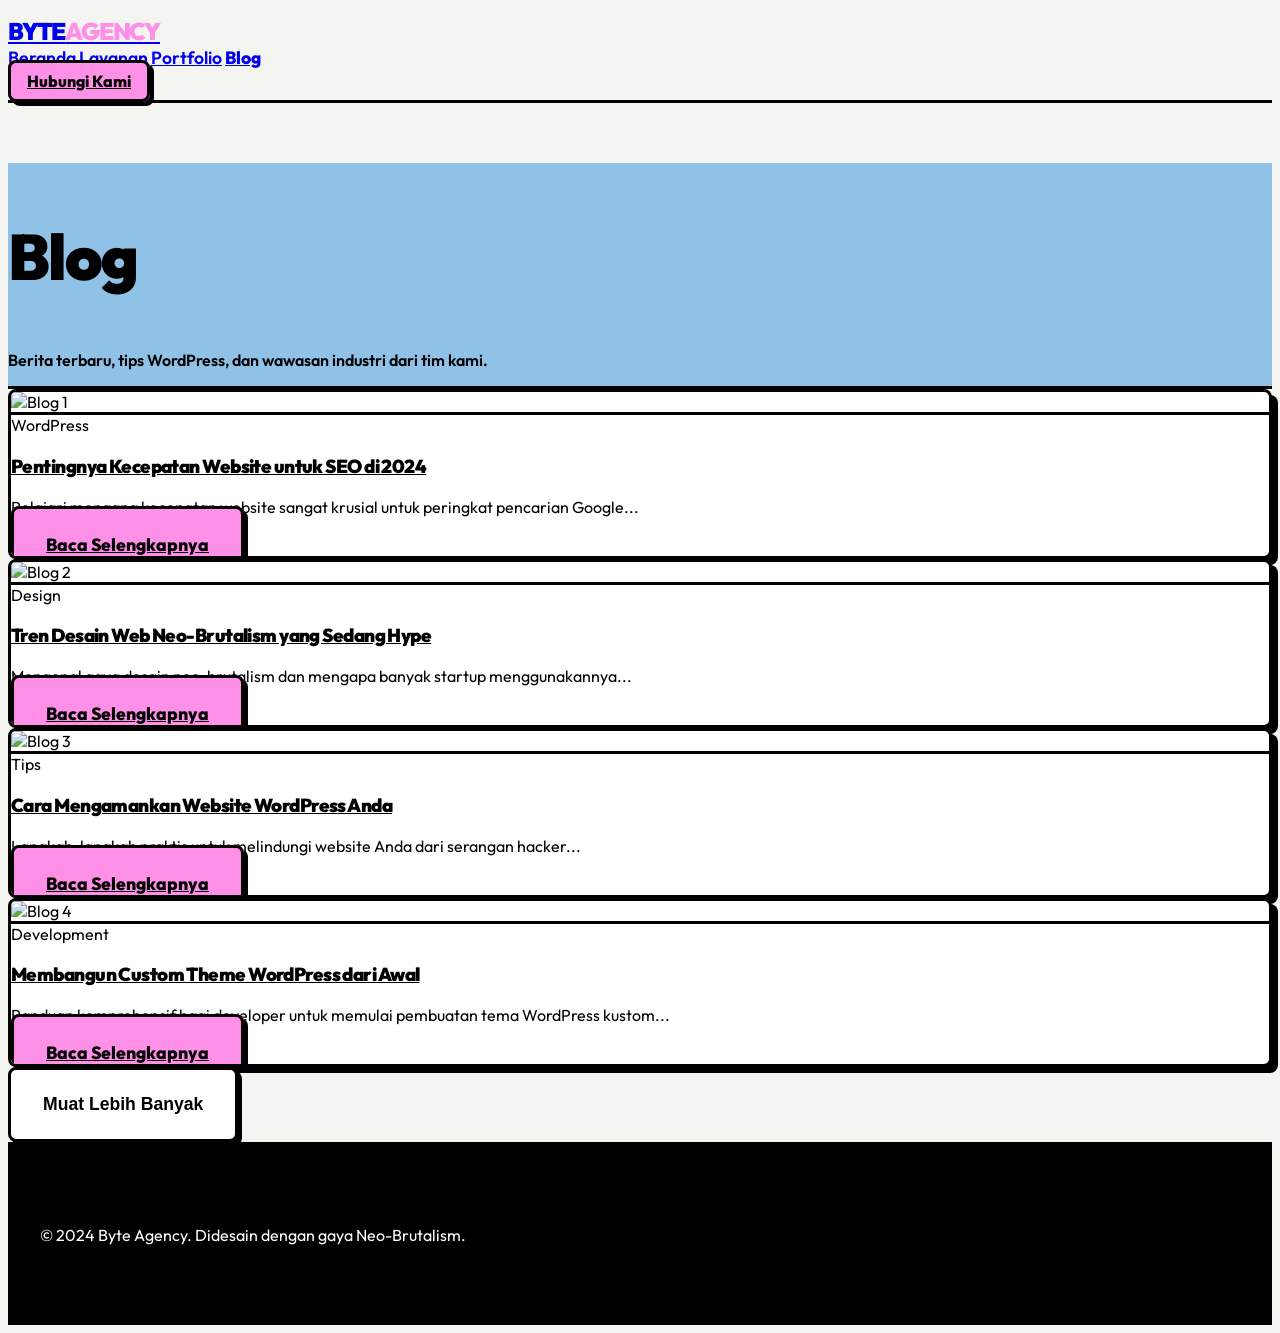
==== blog.html @ c3df5d63 "design 1" ====
<!DOCTYPE html>
<html lang="id">
<head>
    <meta charset="UTF-8">
    <meta name="viewport" content="width=device-width, initial-scale=1.0">
    <title>Blog - Byte Agency</title>
    <!-- Bulma CSS -->
    <link rel="stylesheet" href="https://cdn.jsdelivr.net/npm/bulma@0.9.4/css/bulma.min.css">
    <!-- FontAwesome -->
    <link rel="stylesheet" href="https://cdnjs.cloudflare.com/ajax/libs/font-awesome/6.4.0/css/all.min.css">
    <!-- Custom CSS -->
    <link rel="stylesheet" href="assets/css/style.css">
</head>
<body>

    <!-- Navbar -->
    <nav class="navbar is-neo is-fixed-top" role="navigation" aria-label="main navigation">
        <div class="container">
            <div class="navbar-brand">
                <a class="navbar-item" href="index.html">
                    BYTE<span style="color: var(--primary);">AGENCY</span>
                </a>
                <a role="button" class="navbar-burger" aria-label="menu" aria-expanded="false" data-target="navbarBasicExample">
                    <span aria-hidden="true"></span>
                    <span aria-hidden="true"></span>
                    <span aria-hidden="true"></span>
                </a>
            </div>

            <div id="navbarBasicExample" class="navbar-menu">
                <div class="navbar-end">
                    <a href="index.html" class="navbar-item">Beranda</a>
                    <a href="layanan.html" class="navbar-item">Layanan</a>
                    <a href="portfolio.html" class="navbar-item">Portfolio</a>
                    <a href="blog.html" class="navbar-item is-active" style="font-weight: 800;">Blog</a>
                    <div class="navbar-item">
                        <a href="kontak.html" class="button is-neo is-primary is-small" style="padding: 0.5rem 1rem; font-size: 1rem;">
                            Hubungi Kami
                        </a>
                    </div>
                </div>
            </div>
        </div>
    </nav>

    <!-- Page Header -->
    <section class="hero is-neo-hero is-medium" style="margin-top: 60px; background-color: var(--light-blue);">
        <div class="hero-body">
            <div class="container has-text-centered">
                <h1 class="title" style="font-size: 4rem; font-weight: 900;">Blog</h1>
                <p class="subtitle is-4 mt-4" style="font-weight: 600;">Berita terbaru, tips WordPress, dan wawasan industri dari tim kami.</p>
            </div>
        </div>
    </section>

    <!-- Blog Posts -->
    <section class="section">
        <div class="container">
            <div class="columns is-multiline">
                <div class="column is-4">
                    <div class="neo-box neo-box-hover p-0" style="overflow: hidden; height: 100%;">
                        <img src="https://images.unsplash.com/photo-1555066931-4365d14bab8c?ixlib=rb-4.0.3&auto=format&fit=crop&w=600&q=80" alt="Blog 1" style="width: 100%; border-bottom: 3px solid #000; display: block;">
                        <div class="p-5">
                            <span class="tag is-black is-rounded mb-3">WordPress</span>
                            <h3 class="title is-4"><a href="#" style="color: inherit;">Pentingnya Kecepatan Website untuk SEO di 2024</a></h3>
                            <p class="mb-4">Pelajari mengapa kecepatan website sangat krusial untuk peringkat pencarian Google...</p>
                            <a href="#" class="button is-neo is-small is-primary">Baca Selengkapnya</a>
                        </div>
                    </div>
                </div>
                <div class="column is-4">
                    <div class="neo-box neo-box-hover p-0" style="overflow: hidden; height: 100%;">
                        <img src="https://images.unsplash.com/photo-1507238691740-187a5b1d37b8?ixlib=rb-4.0.3&auto=format&fit=crop&w=600&q=80" alt="Blog 2" style="width: 100%; border-bottom: 3px solid #000; display: block;">
                        <div class="p-5">
                            <span class="tag is-black is-rounded mb-3">Design</span>
                            <h3 class="title is-4"><a href="#" style="color: inherit;">Tren Desain Web Neo-Brutalism yang Sedang Hype</a></h3>
                            <p class="mb-4">Mengenal gaya desain neo-brutalism dan mengapa banyak startup menggunakannya...</p>
                            <a href="#" class="button is-neo is-small is-primary">Baca Selengkapnya</a>
                        </div>
                    </div>
                </div>
                <div class="column is-4">
                    <div class="neo-box neo-box-hover p-0" style="overflow: hidden; height: 100%;">
                        <img src="https://images.unsplash.com/photo-1551288049-bebda4e38f71?ixlib=rb-4.0.3&auto=format&fit=crop&w=600&q=80" alt="Blog 3" style="width: 100%; border-bottom: 3px solid #000; display: block;">
                        <div class="p-5">
                            <span class="tag is-black is-rounded mb-3">Tips</span>
                            <h3 class="title is-4"><a href="#" style="color: inherit;">Cara Mengamankan Website WordPress Anda</a></h3>
                            <p class="mb-4">Langkah-langkah praktis untuk melindungi website Anda dari serangan hacker...</p>
                            <a href="#" class="button is-neo is-small is-primary">Baca Selengkapnya</a>
                        </div>
                    </div>
                </div>
                <div class="column is-4">
                    <div class="neo-box neo-box-hover p-0" style="overflow: hidden; height: 100%;">
                        <img src="https://images.unsplash.com/photo-1517694712202-14dd9538aa97?ixlib=rb-4.0.3&auto=format&fit=crop&w=600&q=80" alt="Blog 4" style="width: 100%; border-bottom: 3px solid #000; display: block;">
                        <div class="p-5">
                            <span class="tag is-black is-rounded mb-3">Development</span>
                            <h3 class="title is-4"><a href="#" style="color: inherit;">Membangun Custom Theme WordPress dari Awal</a></h3>
                            <p class="mb-4">Panduan komprehensif bagi developer untuk memulai pembuatan tema WordPress kustom...</p>
                            <a href="#" class="button is-neo is-small is-primary">Baca Selengkapnya</a>
                        </div>
                    </div>
                </div>
            </div>
            
            <div class="mt-6 has-text-centered">
                <button class="button is-neo is-medium">Muat Lebih Banyak</button>
            </div>
        </div>
    </section>

    <!-- Footer -->
    <footer class="footer is-neo mt-6">
        <div class="container">
            <div class="content has-text-centered">
                <p>
                    &copy; 2024 Byte Agency. Didesain dengan gaya Neo-Brutalism.
                </p>
            </div>
        </div>
    </footer>

    <script src="assets/js/main.js"></script>
</body>
</html>
---- assets/css/style.css ----
/* Gumroad-style Neo-Brutalism Theme */
@import url('https://fonts.googleapis.com/css2?family=Outfit:wght@400;600;800;900&display=swap');

:root {
  --primary: #ff90e8; /* Pink */
  --secondary: #ffc900; /* Yellow */
  --accent: #23a094; /* Teal */
  --light-blue: #90c2e8;
  --black: #000000;
  --white: #ffffff;
  --bg-color: #f4f4f0;
  --border-width: 3px;
  --shadow-offset: 6px;
  --border-radius: 8px;
}

body {
  font-family: 'Outfit', sans-serif;
  background-color: var(--bg-color);
  color: var(--black);
  overflow-x: hidden;
}

h1, h2, h3, h4, h5, h6 {
  font-weight: 900 !important;
  letter-spacing: -0.03em;
}

/* Base Neo-Brutalism Classes */
.neo-box {
  background-color: var(--white);
  border: var(--border-width) solid var(--black);
  border-radius: var(--border-radius);
  box-shadow: var(--shadow-offset) var(--shadow-offset) 0px 0px var(--black);
  transition: all 0.2s ease-in-out;
}

.neo-box-hover:hover {
  transform: translate(calc(var(--shadow-offset) * -0.5), calc(var(--shadow-offset) * -0.5));
  box-shadow: calc(var(--shadow-offset) * 1.5) calc(var(--shadow-offset) * 1.5) 0px 0px var(--black);
}

/* Buttons */
.button.is-neo {
  background-color: var(--white);
  border: var(--border-width) solid var(--black);
  border-radius: var(--border-radius);
  box-shadow: 4px 4px 0px 0px var(--black);
  color: var(--black);
  font-weight: 800;
  font-size: 1.1rem;
  padding: 1.5rem 2rem;
  transition: all 0.2s ease;
}

.button.is-neo:hover {
  transform: translate(-2px, -2px);
  box-shadow: 6px 6px 0px 0px var(--black);
  color: var(--black);
}

.button.is-neo:active {
  transform: translate(4px, 4px);
  box-shadow: 0px 0px 0px 0px var(--black) !important;
}

.button.is-neo.is-primary {
  background-color: var(--primary);
}
.button.is-neo.is-secondary {
  background-color: var(--secondary);
}
.button.is-neo.is-accent {
  background-color: var(--accent);
  color: var(--white);
}

/* Navbar */
.navbar.is-neo {
  background-color: var(--bg-color);
  border-bottom: var(--border-width) solid var(--black);
  padding: 0.5rem 0;
}
.navbar-brand .navbar-item {
  font-weight: 900;
  font-size: 1.5rem;
  letter-spacing: -0.05em;
}
.navbar-menu .navbar-item {
  font-weight: 600;
  font-size: 1.1rem;
}
.navbar-item:hover, .navbar-link:hover {
  background-color: transparent !important;
  text-decoration: underline;
  text-decoration-thickness: 3px;
  text-underline-offset: 4px;
}

/* Hero Section */
.hero.is-neo-hero {
  background-color: var(--secondary);
  border-bottom: var(--border-width) solid var(--black);
  position: relative;
  overflow: hidden;
}
.hero-title {
  font-size: 4rem;
  line-height: 1.1;
  margin-bottom: 1.5rem;
}

/* Services Section */
.service-card {
  height: 100%;
  padding: 2rem;
  background-color: var(--white);
  display: flex;
  flex-direction: column;
}
.service-card .icon-box {
  width: 60px;
  height: 60px;
  border: var(--border-width) solid var(--black);
  border-radius: var(--border-radius);
  display: flex;
  align-items: center;
  justify-content: center;
  font-size: 1.5rem;
  margin-bottom: 1.5rem;
  background-color: var(--primary);
}
.service-card:nth-child(2n) .icon-box { background-color: var(--light-blue); }
.service-card:nth-child(3n) .icon-box { background-color: var(--secondary); }

/* How We Work Section */
.step-card {
  padding: 2rem;
  background-color: var(--light-blue);
  position: relative;
}
.step-number {
  position: absolute;
  top: -20px;
  left: -20px;
  width: 50px;
  height: 50px;
  background-color: var(--black);
  color: var(--white);
  border-radius: 50%;
  display: flex;
  align-items: center;
  justify-content: center;
  font-size: 1.5rem;
  font-weight: 900;
}

/* Clients */
.client-logo {
  border: var(--border-width) solid var(--black);
  border-radius: var(--border-radius);
  padding: 1rem;
  background-color: var(--white);
  text-align: center;
  font-weight: 800;
  font-size: 1.2rem;
  text-transform: uppercase;
}

/* Footer */
.footer.is-neo {
  background-color: var(--black);
  color: var(--white);
  border-top: var(--border-width) solid var(--black);
  padding: 4rem 2rem;
}
.footer.is-neo a {
  color: var(--primary);
  font-weight: 600;
}
.footer.is-neo a:hover {
  color: var(--secondary);
}

/* Utilities */
.section-title {
  font-size: 3rem;
  margin-bottom: 3rem;
  text-align: center;
}
.bg-pink { background-color: var(--primary); }
.bg-yellow { background-color: var(--secondary); }
.bg-teal { background-color: var(--accent); color: var(--white); }
.bg-blue { background-color: var(--light-blue); }

@media (max-width: 768px) {
  .hero-title {
    font-size: 2.5rem;
  }
  .section-title {
    font-size: 2rem;
  }
}
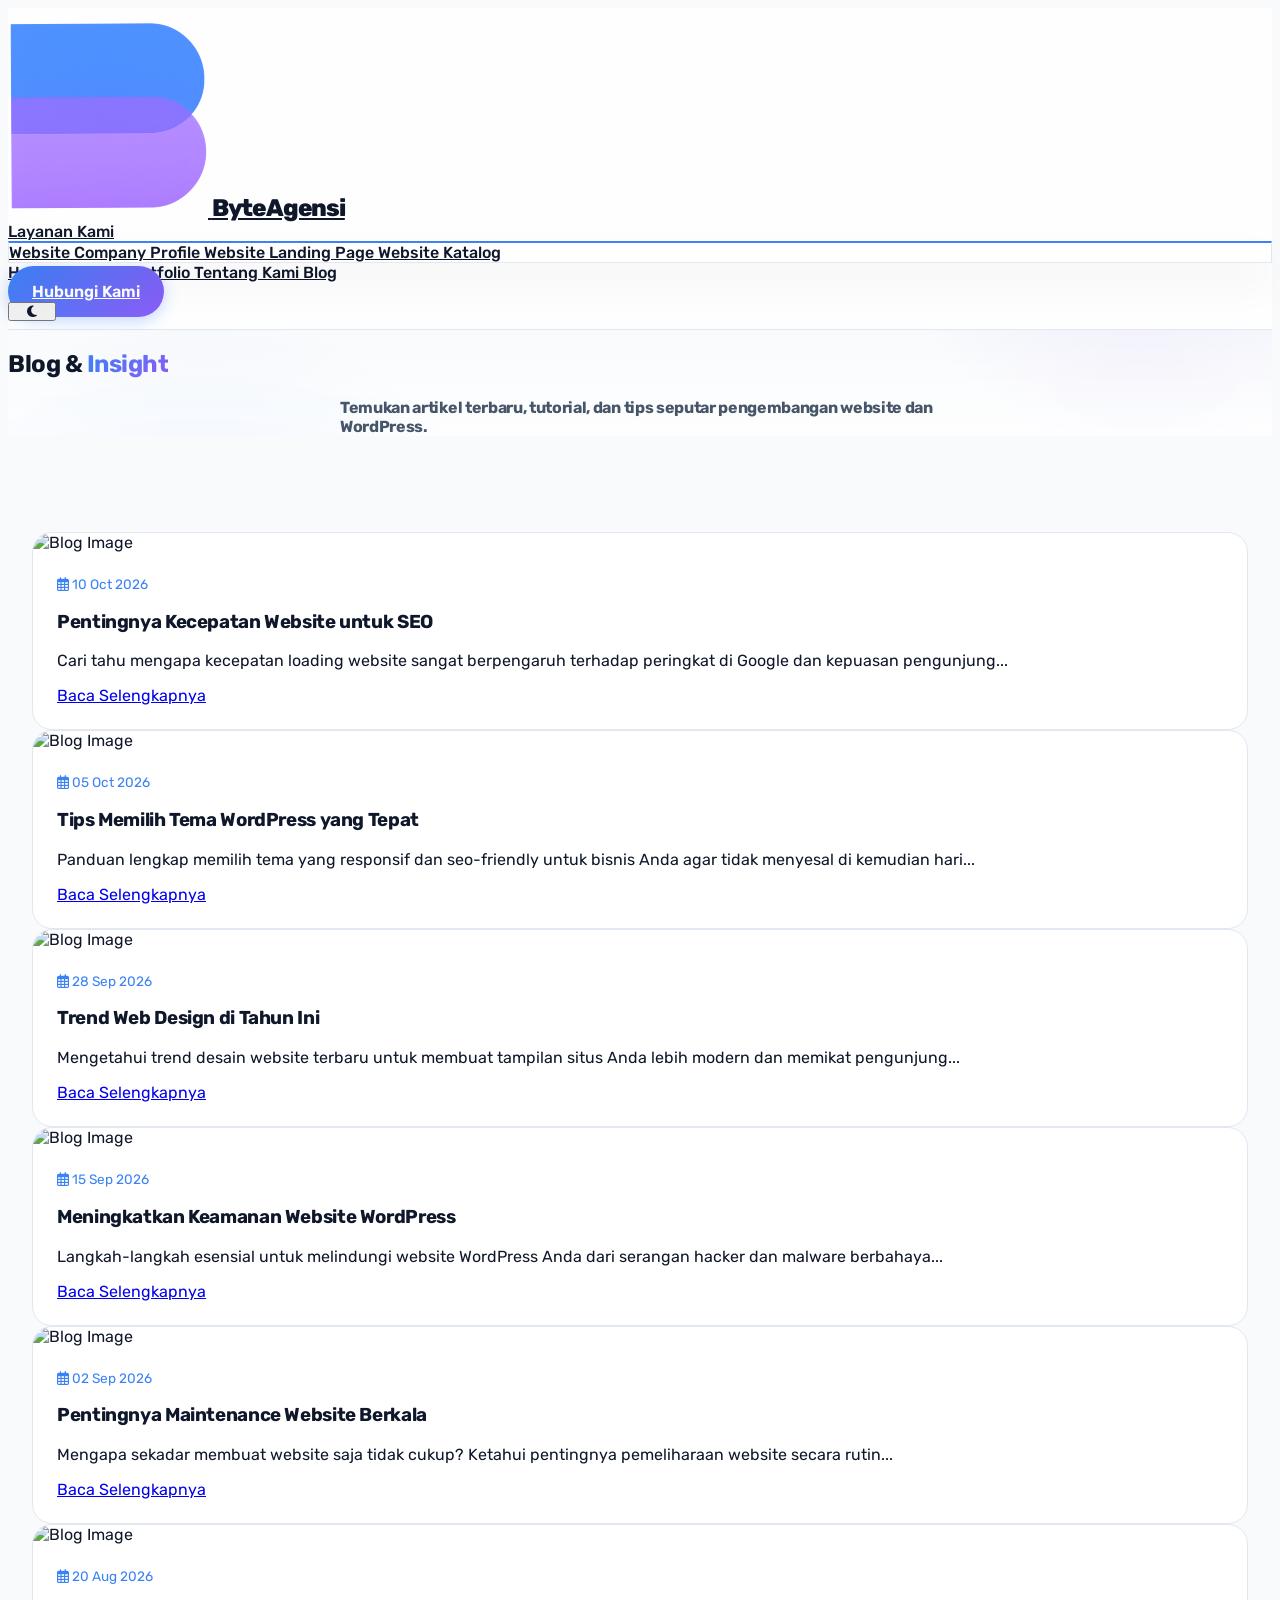
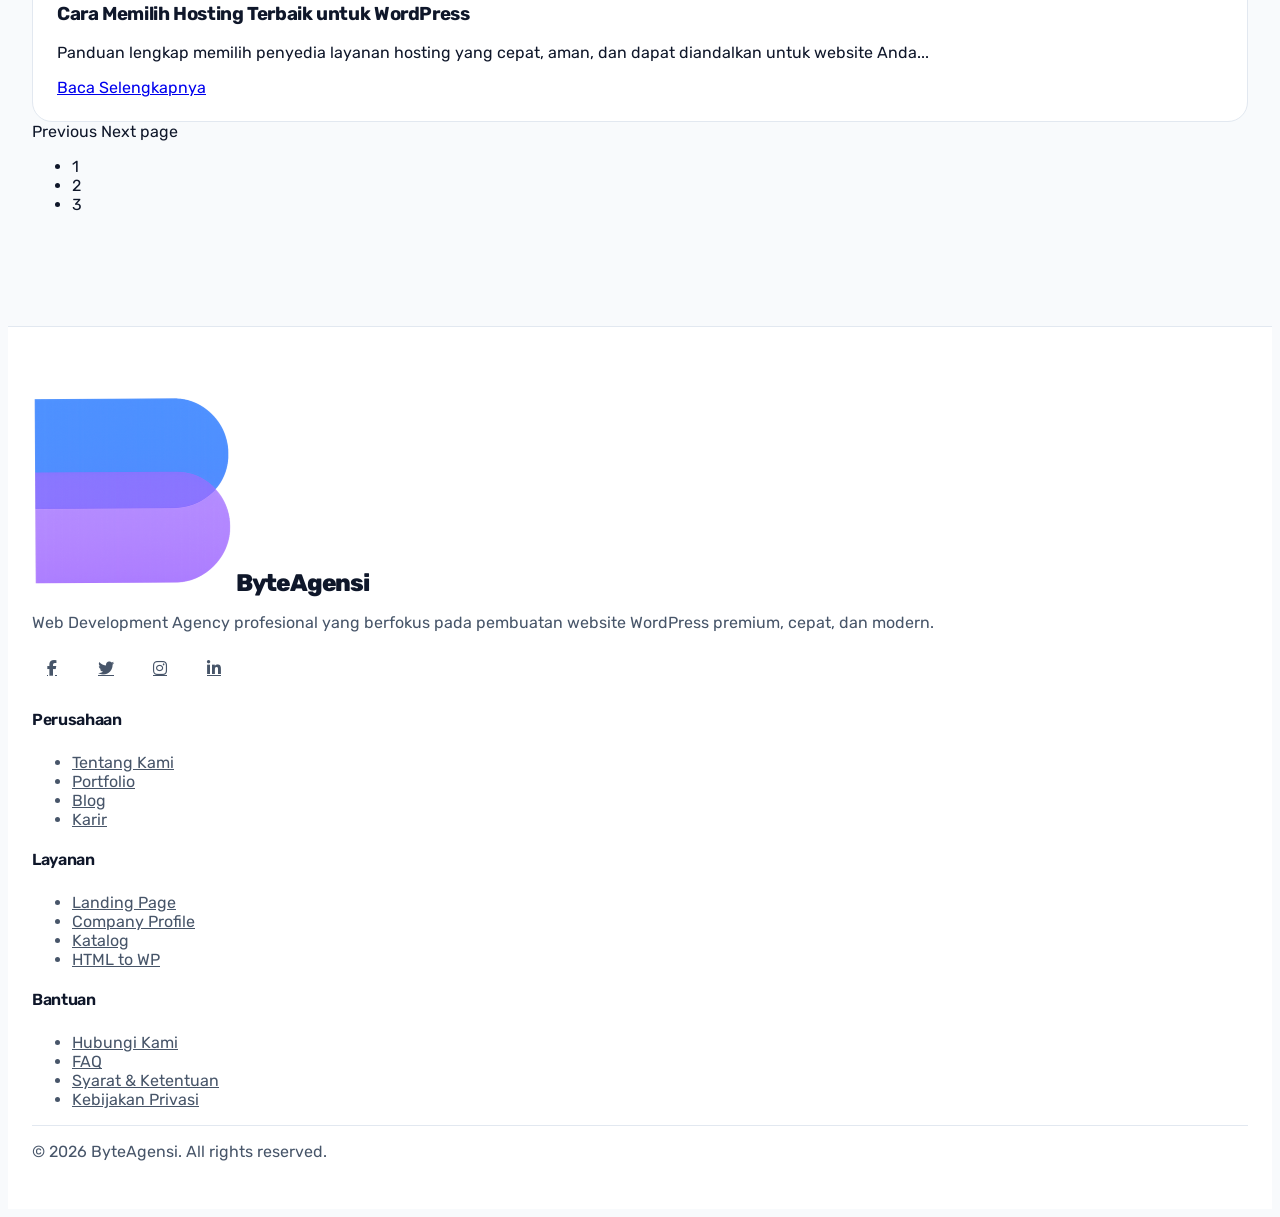
==== commit 0b1dc28b: "init web design" ====
--- a/blog.html
+++ b/blog.html
@@ -1,125 +1,275 @@
 <!DOCTYPE html>
 <html lang="id">
+
 <head>
     <meta charset="UTF-8">
     <meta name="viewport" content="width=device-width, initial-scale=1.0">
-    <title>Blog - Byte Agency</title>
+    <title>Blog & Insight - ByteAgensi</title>
+    <meta name="description"
+        content="Kumpulan artikel dan insight terbaru seputar web development, desain, dan WordPress.">
     <!-- Bulma CSS -->
     <link rel="stylesheet" href="https://cdn.jsdelivr.net/npm/bulma@0.9.4/css/bulma.min.css">
     <!-- FontAwesome -->
     <link rel="stylesheet" href="https://cdnjs.cloudflare.com/ajax/libs/font-awesome/6.4.0/css/all.min.css">
     <!-- Custom CSS -->
     <link rel="stylesheet" href="assets/css/style.css">
+    <!-- Favicon -->
+    <link rel="icon" type="image/x-icon" href="/assets//images//ByteAgensi-facicon.ico">
 </head>
+
 <body>
 
     <!-- Navbar -->
-    <nav class="navbar is-neo is-fixed-top" role="navigation" aria-label="main navigation">
+    <nav class="navbar is-fixed-top" role="navigation" aria-label="main navigation">
         <div class="container">
             <div class="navbar-brand">
                 <a class="navbar-item" href="index.html">
-                    BYTE<span style="color: var(--primary);">AGENCY</span>
+                    <img src="/assets/images/ByteAgensi-logo.png" class="mr-2" />
+                    <span>ByteAgensi</span>
                 </a>
-                <a role="button" class="navbar-burger" aria-label="menu" aria-expanded="false" data-target="navbarBasicExample">
+
+                <a role="button" class="navbar-burger" aria-label="menu" aria-expanded="false"
+                    data-target="navbarBasicExample">
                     <span aria-hidden="true"></span>
                     <span aria-hidden="true"></span>
                     <span aria-hidden="true"></span>
                 </a>
             </div>
-
             <div id="navbarBasicExample" class="navbar-menu">
                 <div class="navbar-end">
-                    <a href="index.html" class="navbar-item">Beranda</a>
-                    <a href="layanan.html" class="navbar-item">Layanan</a>
-                    <a href="portfolio.html" class="navbar-item">Portfolio</a>
-                    <a href="blog.html" class="navbar-item is-active" style="font-weight: 800;">Blog</a>
+                    <div class="navbar-item has-dropdown is-hoverable">
+                        <div class="navbar-link-wrapper">
+                            <a href="layanan.html" class="navbar-link">
+                                    Layanan Kami
+                            </a>
+                            <span class="dropdown-toggle">
+                                <i class="fas fa-chevron-down"></i>
+                            </span>
+                        </div>
+                        <div class="navbar-dropdown">
+                            <a href="layanan.html" class="navbar-item">
+                                Website Company Profile
+                            </a>
+                            <a href="layanan.html" class="navbar-item">
+                                Website Landing Page
+                            </a>
+                            <a href="layanan.html" class="navbar-item">
+                                Website Katalog
+                            </a>
+                        </div>
+                    </div>
+                    <a href="harga.html" class="navbar-item">
+                        Harga &amp; Paket
+                    </a>
+                    <a href="portfolio.html" class="navbar-item">
+                        Portfolio
+                    </a>
+                    <a href="tentang-kami.html" class="navbar-item">
+                        Tentang Kami
+                    </a>
+                    <a href="blog.html" class="navbar-item">
+                        Blog
+                    </a>
                     <div class="navbar-item">
-                        <a href="kontak.html" class="button is-neo is-primary is-small" style="padding: 0.5rem 1rem; font-size: 1rem;">
+                        <a href="kontak.html" class="button is-primary is-rounded is-small"
+                            style="padding: 1rem 1.5rem;">
                             Hubungi Kami
                         </a>
                     </div>
+                    <div class="navbar-item">
+                        <button id="theme-toggle" class="button is-ghost is-rounded theme-mode-toggle"
+                            aria-label="Toggle theme" style="color: var(--text-main);">
+                            <i class="fas fa-sun" id="theme-icon"></i>
+                        </button>
+                    </div>
                 </div>
             </div>
         </div>
     </nav>
 
     <!-- Page Header -->
-    <section class="hero is-neo-hero is-medium" style="margin-top: 60px; background-color: var(--light-blue);">
+    <section class="hero is-medium pt-6"
+        style="background: linear-gradient(to bottom, var(--bg-dark), var(--navbar-bg));">
         <div class="hero-body">
             <div class="container has-text-centered">
-                <h1 class="title" style="font-size: 4rem; font-weight: 900;">Blog</h1>
-                <p class="subtitle is-4 mt-4" style="font-weight: 600;">Berita terbaru, tips WordPress, dan wawasan industri dari tim kami.</p>
+                <h1 class="title is-1 mb-4">Blog & <span class="text-gradient">Insight</span></h1>
+                <p class="subtitle is-5 max-w-600 mx-auto" style="max-width: 600px; margin: 0 auto;">Temukan artikel
+                    terbaru, tutorial, dan tips seputar pengembangan website dan WordPress.</p>
             </div>
         </div>
     </section>
 
-    <!-- Blog Posts -->
+    <!-- Blog Section -->
     <section class="section">
         <div class="container">
             <div class="columns is-multiline">
-                <div class="column is-4">
-                    <div class="neo-box neo-box-hover p-0" style="overflow: hidden; height: 100%;">
-                        <img src="https://images.unsplash.com/photo-1555066931-4365d14bab8c?ixlib=rb-4.0.3&auto=format&fit=crop&w=600&q=80" alt="Blog 1" style="width: 100%; border-bottom: 3px solid #000; display: block;">
-                        <div class="p-5">
-                            <span class="tag is-black is-rounded mb-3">WordPress</span>
-                            <h3 class="title is-4"><a href="#" style="color: inherit;">Pentingnya Kecepatan Website untuk SEO di 2024</a></h3>
-                            <p class="mb-4">Pelajari mengapa kecepatan website sangat krusial untuk peringkat pencarian Google...</p>
-                            <a href="#" class="button is-neo is-small is-primary">Baca Selengkapnya</a>
-                        </div>
-                    </div>
-                </div>
-                <div class="column is-4">
-                    <div class="neo-box neo-box-hover p-0" style="overflow: hidden; height: 100%;">
-                        <img src="https://images.unsplash.com/photo-1507238691740-187a5b1d37b8?ixlib=rb-4.0.3&auto=format&fit=crop&w=600&q=80" alt="Blog 2" style="width: 100%; border-bottom: 3px solid #000; display: block;">
-                        <div class="p-5">
-                            <span class="tag is-black is-rounded mb-3">Design</span>
-                            <h3 class="title is-4"><a href="#" style="color: inherit;">Tren Desain Web Neo-Brutalism yang Sedang Hype</a></h3>
-                            <p class="mb-4">Mengenal gaya desain neo-brutalism dan mengapa banyak startup menggunakannya...</p>
-                            <a href="#" class="button is-neo is-small is-primary">Baca Selengkapnya</a>
-                        </div>
-                    </div>
-                </div>
-                <div class="column is-4">
-                    <div class="neo-box neo-box-hover p-0" style="overflow: hidden; height: 100%;">
-                        <img src="https://images.unsplash.com/photo-1551288049-bebda4e38f71?ixlib=rb-4.0.3&auto=format&fit=crop&w=600&q=80" alt="Blog 3" style="width: 100%; border-bottom: 3px solid #000; display: block;">
-                        <div class="p-5">
-                            <span class="tag is-black is-rounded mb-3">Tips</span>
-                            <h3 class="title is-4"><a href="#" style="color: inherit;">Cara Mengamankan Website WordPress Anda</a></h3>
-                            <p class="mb-4">Langkah-langkah praktis untuk melindungi website Anda dari serangan hacker...</p>
-                            <a href="#" class="button is-neo is-small is-primary">Baca Selengkapnya</a>
-                        </div>
-                    </div>
-                </div>
-                <div class="column is-4">
-                    <div class="neo-box neo-box-hover p-0" style="overflow: hidden; height: 100%;">
-                        <img src="https://images.unsplash.com/photo-1517694712202-14dd9538aa97?ixlib=rb-4.0.3&auto=format&fit=crop&w=600&q=80" alt="Blog 4" style="width: 100%; border-bottom: 3px solid #000; display: block;">
-                        <div class="p-5">
-                            <span class="tag is-black is-rounded mb-3">Development</span>
-                            <h3 class="title is-4"><a href="#" style="color: inherit;">Membangun Custom Theme WordPress dari Awal</a></h3>
-                            <p class="mb-4">Panduan komprehensif bagi developer untuk memulai pembuatan tema WordPress kustom...</p>
-                            <a href="#" class="button is-neo is-small is-primary">Baca Selengkapnya</a>
-                        </div>
-                    </div>
-                </div>
-            </div>
-            
-            <div class="mt-6 has-text-centered">
-                <button class="button is-neo is-medium">Muat Lebih Banyak</button>
-            </div>
+                <!-- Blog Post 1 -->
+                <div class="column is-4">
+                    <article class="blog-card">
+                        <img src="https://images.unsplash.com/photo-1498050108023-c5249f4df085?ixlib=rb-4.0.3&auto=format&fit=crop&w=600&q=80"
+                            alt="Blog Image" class="blog-card-image">
+                        <div class="blog-card-content">
+                            <div class="blog-meta">
+                                <span><i class="far fa-calendar-alt"></i> 10 Oct 2026</span>
+                            </div>
+                            <h3 class="title is-4 mb-3">Pentingnya Kecepatan Website untuk SEO</h3>
+                            <p class="mb-4">Cari tahu mengapa kecepatan loading website sangat
+                                berpengaruh terhadap peringkat di Google dan kepuasan pengunjung...</p>
+                            <a href="#" class="has-text-primary has-text-weight-bold">Baca Selengkapnya</a>
+                        </div>
+                    </article>
+                </div>
+                <!-- Blog Post 2 -->
+                <div class="column is-4">
+                    <article class="blog-card">
+                        <img src="https://images.unsplash.com/photo-1555066931-4365d14bab8c?ixlib=rb-4.0.3&auto=format&fit=crop&w=600&q=80"
+                            alt="Blog Image" class="blog-card-image">
+                        <div class="blog-card-content">
+                            <div class="blog-meta">
+                                <span><i class="far fa-calendar-alt"></i> 05 Oct 2026</span>
+                            </div>
+                            <h3 class="title is-4 mb-3">Tips Memilih Tema WordPress yang Tepat</h3>
+                            <p class="mb-4">Panduan lengkap memilih tema yang responsif dan
+                                seo-friendly untuk bisnis Anda agar tidak menyesal di kemudian hari...</p>
+                            <a href="#" class="has-text-primary has-text-weight-bold">Baca Selengkapnya</a>
+                        </div>
+                    </article>
+                </div>
+                <!-- Blog Post 3 -->
+                <div class="column is-4">
+                    <article class="blog-card">
+                        <img src="https://images.unsplash.com/photo-1618477388954-7852f32655ec?ixlib=rb-4.0.3&auto=format&fit=crop&w=600&q=80"
+                            alt="Blog Image" class="blog-card-image">
+                        <div class="blog-card-content">
+                            <div class="blog-meta">
+                                <span><i class="far fa-calendar-alt"></i> 28 Sep 2026</span>
+                            </div>
+                            <h3 class="title is-4 mb-3">Trend Web Design di Tahun Ini</h3>
+                            <p class="mb-4">Mengetahui trend desain website terbaru untuk membuat
+                                tampilan situs Anda lebih modern dan memikat pengunjung...</p>
+                            <a href="#" class="has-text-primary has-text-weight-bold">Baca Selengkapnya</a>
+                        </div>
+                    </article>
+                </div>
+                <!-- Blog Post 4 -->
+                <div class="column is-4">
+                    <article class="blog-card">
+                        <img src="https://images.unsplash.com/photo-1517694712202-14dd9538aa97?ixlib=rb-4.0.3&auto=format&fit=crop&w=600&q=80"
+                            alt="Blog Image" class="blog-card-image">
+                        <div class="blog-card-content">
+                            <div class="blog-meta">
+                                <span><i class="far fa-calendar-alt"></i> 15 Sep 2026</span>
+                            </div>
+                            <h3 class="title is-4 mb-3">Meningkatkan Keamanan Website WordPress</h3>
+                            <p class="mb-4">Langkah-langkah esensial untuk melindungi website
+                                WordPress Anda dari serangan hacker dan malware berbahaya...</p>
+                            <a href="#" class="has-text-primary has-text-weight-bold">Baca Selengkapnya</a>
+                        </div>
+                    </article>
+                </div>
+                <!-- Blog Post 5 -->
+                <div class="column is-4">
+                    <article class="blog-card">
+                        <img src="https://images.unsplash.com/photo-1454165804606-c3d57bc86b40?ixlib=rb-4.0.3&auto=format&fit=crop&w=600&q=80"
+                            alt="Blog Image" class="blog-card-image">
+                        <div class="blog-card-content">
+                            <div class="blog-meta">
+                                <span><i class="far fa-calendar-alt"></i> 02 Sep 2026</span>
+                            </div>
+                            <h3 class="title is-4 mb-3">Pentingnya Maintenance Website Berkala</h3>
+                            <p class="mb-4">Mengapa sekadar membuat website saja tidak cukup?
+                                Ketahui pentingnya pemeliharaan website secara rutin...</p>
+                            <a href="#" class="has-text-primary has-text-weight-bold">Baca Selengkapnya</a>
+                        </div>
+                    </article>
+                </div>
+                <!-- Blog Post 6 -->
+                <div class="column is-4">
+                    <article class="blog-card">
+                        <img src="https://images.unsplash.com/photo-1551288049-bebda4e38f71?ixlib=rb-4.0.3&auto=format&fit=crop&w=600&q=80"
+                            alt="Blog Image" class="blog-card-image">
+                        <div class="blog-card-content">
+                            <div class="blog-meta">
+                                <span><i class="far fa-calendar-alt"></i> 20 Aug 2026</span>
+                            </div>
+                            <h3 class="title is-4 mb-3">Cara Memilih Hosting Terbaik untuk WordPress</h3>
+                            <p class="mb-4">Panduan lengkap memilih penyedia layanan hosting yang
+                                cepat, aman, dan dapat diandalkan untuk website Anda...</p>
+                            <a href="#" class="has-text-primary has-text-weight-bold">Baca Selengkapnya</a>
+                        </div>
+                    </article>
+                </div>
+            </div>
+
+            <!-- Pagination -->
+            <nav class="pagination is-centered mt-6" role="navigation" aria-label="pagination">
+                <a class="pagination-previous" disabled>Previous</a>
+                <a class="pagination-next">Next page</a>
+                <ul class="pagination-list">
+                    <li><a class="pagination-link is-current" aria-label="Page 1" aria-current="page">1</a></li>
+                    <li><a class="pagination-link" aria-label="Goto page 2">2</a></li>
+                    <li><a class="pagination-link" aria-label="Goto page 3">3</a></li>
+                </ul>
+            </nav>
         </div>
     </section>
 
     <!-- Footer -->
-    <footer class="footer is-neo mt-6">
+    <footer class="footer">
         <div class="container">
-            <div class="content has-text-centered">
-                <p>
-                    &copy; 2024 Byte Agency. Didesain dengan gaya Neo-Brutalism.
-                </p>
+            <div class="columns is-multiline">
+                <div class="column is-4">
+                    <div class="navbar-brand">
+                        <span class="navbar-item px-0">
+                            <img src="/assets/images/ByteAgensi-logo.png" class="mr-2" />
+                            <span>ByteAgensi</span>
+                        </span>
+                    </div>
+                    <p class="mb-4">Web Development Agency profesional yang berfokus pada pembuatan website WordPress
+                        premium, cepat, dan modern.</p>
+                    <div class="social-links">
+                        <a href="#"><i class="fab fa-facebook-f"></i></a>
+                        <a href="#"><i class="fab fa-twitter"></i></a>
+                        <a href="#"><i class="fab fa-instagram"></i></a>
+                        <a href="#"><i class="fab fa-linkedin-in"></i></a>
+                    </div>
+                </div>
+                <div class="column is-2 is-offset-2">
+                    <h4>Perusahaan</h4>
+                    <ul>
+                        <li class="mb-2"><a href="tentang-kami.html">Tentang Kami</a></li>
+                        <li class="mb-2"><a href="portfolio.html">Portfolio</a></li>
+                        <li class="mb-2"><a href="blog.html">Blog</a></li>
+                        <li class="mb-2"><a href="kontak.html">Karir</a></li>
+                    </ul>
+                </div>
+                <div class="column is-2">
+                    <h4>Layanan</h4>
+                    <ul>
+                        <li class="mb-2"><a href="layanan.html">Landing Page</a></li>
+                        <li class="mb-2"><a href="layanan.html">Company Profile</a></li>
+                        <li class="mb-2"><a href="layanan.html">Katalog</a></li>
+                        <li class="mb-2"><a href="layanan.html">HTML to WP</a></li>
+                    </ul>
+                </div>
+                <div class="column is-2">
+                    <h4>Bantuan</h4>
+                    <ul>
+                        <li class="mb-2"><a href="kontak.html">Hubungi Kami</a></li>
+                        <li class="mb-2"><a href="#">FAQ</a></li>
+                        <li class="mb-2"><a href="syarat-ketentuan.html">Syarat & Ketentuan</a></li>
+                        <li class="mb-2"><a href="kebijakan-privasi.html">Kebijakan Privasi</a></li>
+                    </ul>
+                </div>
+            </div>
+            <div class="border-top mt-6 pt-5 has-text-centered" style="border-top: 1px solid var(--border-color);">
+                <p>&copy; 2026 ByteAgensi. All rights reserved.</p>
             </div>
         </div>
     </footer>
 
+    <!-- Custom JS -->
     <script src="assets/js/main.js"></script>
 </body>
-</html>
+
+</html>
--- a/assets/css/style.css
+++ b/assets/css/style.css
@@ -1,203 +1,489 @@
-/* Gumroad-style Neo-Brutalism Theme */
-@import url('https://fonts.googleapis.com/css2?family=Outfit:wght@400;600;800;900&display=swap');
+@import url('https://fonts.googleapis.com/css2?family=Rubik:wght@300;400;500;600;700;800&display=swap');
 
 :root {
-  --primary: #ff90e8; /* Pink */
-  --secondary: #ffc900; /* Yellow */
-  --accent: #23a094; /* Teal */
-  --light-blue: #90c2e8;
-  --black: #000000;
-  --white: #ffffff;
-  --bg-color: #f4f4f0;
-  --border-width: 3px;
-  --shadow-offset: 6px;
-  --border-radius: 8px;
-}
-
-body {
-  font-family: 'Outfit', sans-serif;
-  background-color: var(--bg-color);
-  color: var(--black);
-  overflow-x: hidden;
-}
-
-h1, h2, h3, h4, h5, h6 {
-  font-weight: 900 !important;
-  letter-spacing: -0.03em;
-}
-
-/* Base Neo-Brutalism Classes */
-.neo-box {
-  background-color: var(--white);
-  border: var(--border-width) solid var(--black);
-  border-radius: var(--border-radius);
-  box-shadow: var(--shadow-offset) var(--shadow-offset) 0px 0px var(--black);
-  transition: all 0.2s ease-in-out;
-}
-
-.neo-box-hover:hover {
-  transform: translate(calc(var(--shadow-offset) * -0.5), calc(var(--shadow-offset) * -0.5));
-  box-shadow: calc(var(--shadow-offset) * 1.5) calc(var(--shadow-offset) * 1.5) 0px 0px var(--black);
-}
-
-/* Buttons */
-.button.is-neo {
-  background-color: var(--white);
-  border: var(--border-width) solid var(--black);
-  border-radius: var(--border-radius);
-  box-shadow: 4px 4px 0px 0px var(--black);
-  color: var(--black);
+  --primary-color: #3b82f6;
+  --secondary-color: #8b5cf6;
+  --accent-gradient: linear-gradient(135deg, var(--primary-color), var(--secondary-color));
+  
+  /* Light mode default */
+  --bg-dark: #f8fafc;
+  --bg-card: #ffffff;
+  --bg-card-hover: #f1f5f9;
+  --text-main: #0f172a;
+  --text-muted: #475569;
+  --border-color: #e2e8f0;
+  --navbar-bg: rgba(255, 255, 255, 0.8);
+  --footer-bg: #ffffff;
+  --hero-gradient-1: rgba(59, 130, 246, 0.1);
+  --hero-gradient-2: rgba(139, 92, 246, 0.1);
+  --btn-text-color: #ffffff;
+  --card-shadow: 0 20px 40px rgba(0, 0, 0, 0.05);
+  --card-hover-border: #cbd5e1;
+}
+
+[data-theme="dark"] {
+  --bg-dark: #0a0c10;
+  --bg-card: rgba(255, 255, 255, 0.03);
+  --bg-card-hover: rgba(255, 255, 255, 0.08);
+  --text-main: #f8fafc;
+  --text-muted: #94a3b8;
+  --border-color: rgba(255, 255, 255, 0.05);
+  --navbar-bg: rgba(10, 12, 16, 0.8);
+  --footer-bg: #050608;
+  --hero-gradient-1: rgba(59, 130, 246, 0.15);
+  --hero-gradient-2: rgba(139, 92, 246, 0.15);
+  --btn-text-color: #fff;
+  --card-shadow: 0 20px 40px rgba(0, 0, 0, 0.4);
+  --card-hover-border: rgba(255, 255, 255, 0.1);
+}
+
+html, body {
+  font-family: 'Rubik', sans-serif;
+  background-color: var(--bg-dark);
+  color: var(--text-main);
+  scroll-behavior: smooth;
+}
+
+/* Typography */
+h1, h2, h3, h4, h5, h6, .title, .subtitle, strong {
+  color: var(--text-main) !important;
+  font-weight: 700;
+  letter-spacing: -0.02em;
+}
+
+.subtitle {
+  color: var(--text-muted) !important;
+}
+
+.text-gradient {
+  background: var(--accent-gradient);
+  -webkit-background-clip: text;
+  -webkit-text-fill-color: transparent;
+  background-clip: text;
+}
+
+/* Navbar */
+.navbar {
+  background: var(--navbar-bg) !important;
+  backdrop-filter: blur(12px);
+  -webkit-backdrop-filter: blur(12px);
+  border-bottom: 1px solid var(--border-color);
+  padding: 0.5rem 0;
+  transition: all 0.3s ease;
+}
+
+.navbar-brand .navbar-item {
   font-weight: 800;
-  font-size: 1.1rem;
-  padding: 1.5rem 2rem;
-  transition: all 0.2s ease;
-}
-
-.button.is-neo:hover {
-  transform: translate(-2px, -2px);
-  box-shadow: 6px 6px 0px 0px var(--black);
-  color: var(--black);
-}
-
-.button.is-neo:active {
-  transform: translate(4px, 4px);
-  box-shadow: 0px 0px 0px 0px var(--black) !important;
-}
-
-.button.is-neo.is-primary {
-  background-color: var(--primary);
-}
-.button.is-neo.is-secondary {
-  background-color: var(--secondary);
-}
-.button.is-neo.is-accent {
-  background-color: var(--accent);
-  color: var(--white);
-}
-
-/* Navbar */
-.navbar.is-neo {
-  background-color: var(--bg-color);
-  border-bottom: var(--border-width) solid var(--black);
-  padding: 0.5rem 0;
-}
-.navbar-brand .navbar-item {
-  font-weight: 900;
   font-size: 1.5rem;
   letter-spacing: -0.05em;
 }
-.navbar-menu .navbar-item {
+
+.navbar-brand a, .navbar-brand span {
+  user-select: none;
+  -webkit-user-select: none; /* Safari */
+  -moz-user-select: none;    /* Firefox */
+  -ms-user-select: none;     /* Internet Explorer */
+}
+
+.navbar-brand a:hover, .navbar-brand span:hover {
+  color: var(--text-main) !important;
+}
+
+.navbar-item, .navbar-link {
+  color: var(--text-main) !important;
+  font-weight: 500;
+  transition: color 0.3s ease;
+}
+
+.navbar-item:hover, .navbar-link:hover,
+.navbar-item.has-dropdown:hover .navbar-link,
+.navbar-item.has-dropdown.is-active .navbar-link {
+  color: var(--primary-color) !important;
+  background-color: transparent !important;
+}
+
+.navbar-link:not(.is-arrowless)::after {
+  border-color: var(--text-main) !important;
+}
+
+.navbar-link:not(.is-arrowless):hover::after {
+  border-color: var(--primary-color) !important;
+}
+
+.navbar-dropdown {
+  background-color: var(--navbar-bg) !important;
+  backdrop-filter: blur(12px);
+  -webkit-backdrop-filter: blur(12px);
+  border: 1px solid var(--border-color) !important;
+  border-top: 2px solid var(--primary-color) !important;
+  box-shadow: var(--card-shadow) !important;
+}
+
+.navbar-dropdown a.navbar-item:hover {
+  background-color: var(--bg-card-hover) !important;
+  color: var(--primary-color) !important;
+}
+
+.navbar-burger {
+  color: var(--text-main);
+}
+
+@media screen and (max-width: 1023px) {
+  .navbar-menu {
+    background-color: var(--bg-dark) !important;
+    border-bottom: 1px solid var(--border-color);
+  }
+}
+
+.theme-mode-toggle {
+  width: 3rem;
+  padding: 0 !important;
+}
+.theme-mode-toggle:hover {
+  text-decoration: none !important;
+}
+
+/* Buttons */
+.button.is-primary {
+  background: var(--accent-gradient) !important;
+  border: none !important;
+  color: var(--btn-text-color) !important;
   font-weight: 600;
-  font-size: 1.1rem;
-}
-.navbar-item:hover, .navbar-link:hover {
-  background-color: transparent !important;
-  text-decoration: underline;
-  text-decoration-thickness: 3px;
-  text-underline-offset: 4px;
+  padding: 1.5rem 2rem;
+  border-radius: 50px;
+  box-shadow: 0 4px 15px rgba(59, 130, 246, 0.3);
+  transition: all 0.3s ease;
+}
+
+.button.is-primary:hover {
+  transform: translateY(-2px);
+  box-shadow: 0 8px 25px rgba(59, 130, 246, 0.4);
+}
+
+.button.is-outlined-custom {
+  background: transparent;
+  border: 2px solid var(--secondary-color) !important;
+  color: var(--text-main) !important;
+  font-weight: 600;
+  padding: 1.5rem 2rem;
+  border-radius: 50px;
+  transition: all 0.3s ease;
+}
+
+.button.is-outlined-custom:hover {
+  transform: translateY(-2px);
+}
+
+.button.is-outlined-success {
+  background: transparent;
+  border: 1px solid var(--border-color);
+  color: #00d1b2 !important;
+  font-weight: 600;
+  padding: 1.5rem 2rem;
+  border-radius: 50px;
+  transition: all 0.3s ease;
 }
 
 /* Hero Section */
-.hero.is-neo-hero {
-  background-color: var(--secondary);
-  border-bottom: var(--border-width) solid var(--black);
+.hero {
   position: relative;
   overflow: hidden;
 }
+
+.hero::before {
+  content: '';
+  position: absolute;
+  top: -20%;
+  left: -10%;
+  width: 50vw;
+  height: 50vw;
+  background: radial-gradient(circle, var(--hero-gradient-1) 0%, transparent 70%);
+  border-radius: 50%;
+  z-index: 0;
+  pointer-events: none;
+}
+
+.hero::after {
+  content: '';
+  position: absolute;
+  bottom: -20%;
+  right: -10%;
+  width: 40vw;
+  height: 40vw;
+  background: radial-gradient(circle, var(--hero-gradient-2) 0%, transparent 70%);
+  border-radius: 50%;
+  z-index: 0;
+  pointer-events: none;
+}
+
+.hero-body {
+  position: relative;
+  z-index: 1;
+}
+
 .hero-title {
   font-size: 4rem;
   line-height: 1.1;
   margin-bottom: 1.5rem;
 }
 
-/* Services Section */
-.service-card {
+@media screen and (max-width: 768px) {
+  .hero-title {
+    font-size: 2.5rem;
+  }
+}
+
+/* Cards (Services, Blog, etc.) */
+.glass-card {
+  background: var(--bg-card);
+  backdrop-filter: blur(10px);
+  -webkit-backdrop-filter: blur(10px);
+  border: 1px solid var(--border-color);
+  border-radius: 20px;
+  padding: 2.5rem;
   height: 100%;
-  padding: 2rem;
-  background-color: var(--white);
-  display: flex;
-  flex-direction: column;
-}
-.service-card .icon-box {
-  width: 60px;
-  height: 60px;
-  border: var(--border-width) solid var(--black);
-  border-radius: var(--border-radius);
-  display: flex;
-  align-items: center;
-  justify-content: center;
-  font-size: 1.5rem;
+  transition: all 0.4s cubic-bezier(0.175, 0.885, 0.32, 1.275);
+}
+
+.glass-card:hover {
+  background: var(--bg-card-hover);
+  transform: translateY(-10px);
+  border-color: var(--card-hover-border);
+  box-shadow: var(--card-shadow);
+}
+
+.card-icon {
+  font-size: 2.5rem;
   margin-bottom: 1.5rem;
-  background-color: var(--primary);
-}
-.service-card:nth-child(2n) .icon-box { background-color: var(--light-blue); }
-.service-card:nth-child(3n) .icon-box { background-color: var(--secondary); }
-
-/* How We Work Section */
-.step-card {
-  padding: 2rem;
-  background-color: var(--light-blue);
+  display: inline-block;
+  background: var(--accent-gradient);
+  -webkit-background-clip: text;
+  -webkit-text-fill-color: transparent;
+}
+
+/* Sections */
+.section {
+  padding: 6rem 1.5rem;
+}
+
+.section-header {
+  margin-bottom: 4rem;
+  text-align: center;
+}
+
+.section-header .subtitle {
+  max-width: 600px;
+  margin: 0 auto;
+}
+
+/* Client Logos */
+.client-logo {
+  filter: grayscale(100%) opacity(0.6);
+  transition: all 0.3s ease;
+  height: 40px;
+  object-fit: contain;
+}
+
+.client-logo:hover {
+  filter: grayscale(0%) opacity(1);
+}
+
+/* How We Work */
+.step-item {
   position: relative;
-}
+  padding-left: 3.5rem;
+  margin-bottom: 3rem;
+}
+
+.step-item:last-child {
+  margin-bottom: 0;
+}
+
 .step-number {
   position: absolute;
-  top: -20px;
-  left: -20px;
-  width: 50px;
-  height: 50px;
-  background-color: var(--black);
-  color: var(--white);
+  left: 0;
+  top: -5px;
+  width: 40px;
+  height: 40px;
+  background: var(--bg-card);
+  border: 1px solid var(--border-color);
   border-radius: 50%;
   display: flex;
   align-items: center;
   justify-content: center;
-  font-size: 1.5rem;
-  font-weight: 900;
-}
-
-/* Clients */
-.client-logo {
-  border: var(--border-width) solid var(--black);
-  border-radius: var(--border-radius);
-  padding: 1rem;
-  background-color: var(--white);
-  text-align: center;
-  font-weight: 800;
+  font-weight: 700;
+  color: var(--primary-color);
   font-size: 1.2rem;
-  text-transform: uppercase;
+}
+
+.step-item::before {
+  content: '';
+  position: absolute;
+  left: 19px;
+  top: 40px;
+  bottom: -35px;
+  width: 2px;
+  background: var(--border-color);
+}
+
+.step-item:last-child::before {
+  display: none;
+}
+
+/* Blog Cards */
+.blog-card {
+  border-radius: 20px;
+  overflow: hidden;
+  background: var(--bg-card);
+  border: 1px solid var(--border-color);
+  transition: all 0.3s ease;
+}
+
+.blog-card:hover {
+  transform: translateY(-5px);
+  border-color: var(--card-hover-border);
+}
+
+.blog-card-image {
+  width: 100%;
+  height: 200px;
+  object-fit: cover;
+}
+
+.blog-card-content {
+  padding: 1.5rem;
+}
+
+.blog-meta {
+  font-size: 0.85rem;
+  color: var(--primary-color);
+  margin-bottom: 0.5rem;
+  display: flex;
+  align-items: center;
+  gap: 10px;
 }
 
 /* Footer */
-.footer.is-neo {
-  background-color: var(--black);
-  color: var(--white);
-  border-top: var(--border-width) solid var(--black);
-  padding: 4rem 2rem;
-}
-.footer.is-neo a {
-  color: var(--primary);
+.footer {
+  background-color: var(--footer-bg);
+  color: var(--text-muted);
+  border-top: 1px solid var(--border-color);
+  padding: 4rem 1.5rem 2rem;
+}
+
+.footer h4 {
+  color: var(--text-main);
   font-weight: 600;
-}
-.footer.is-neo a:hover {
-  color: var(--secondary);
-}
-
-/* Utilities */
-.section-title {
-  font-size: 3rem;
-  margin-bottom: 3rem;
-  text-align: center;
-}
-.bg-pink { background-color: var(--primary); }
-.bg-yellow { background-color: var(--secondary); }
-.bg-teal { background-color: var(--accent); color: var(--white); }
-.bg-blue { background-color: var(--light-blue); }
-
-@media (max-width: 768px) {
-  .hero-title {
-    font-size: 2.5rem;
-  }
-  .section-title {
-    font-size: 2rem;
-  }
-}
+  margin-bottom: 1.5rem;
+}
+
+.footer a {
+  color: var(--text-muted);
+  transition: color 0.3s ease;
+}
+
+.footer a:hover {
+  color: var(--primary-color);
+}
+
+.social-links a {
+  display: inline-flex;
+  align-items: center;
+  justify-content: center;
+  width: 40px;
+  height: 40px;
+  border-radius: 50%;
+  background: var(--bg-card);
+  margin-right: 10px;
+  transition: all 0.3s ease;
+}
+
+.social-links a:hover {
+  background: var(--primary-color);
+  color: var(--btn-text-color);
+  transform: translateY(-3px);
+}
+
+/* Accordion / FAQ */
+.accordion-item {
+  background: var(--bg-card);
+  border: 1px solid var(--border-color);
+  border-radius: 10px;
+  margin-bottom: 1rem;
+  overflow: hidden;
+  transition: all 0.3s ease;
+}
+
+.accordion-header {
+  padding: 1.5rem;
+  cursor: pointer;
+  display: flex;
+  justify-content: space-between;
+  align-items: center;
+  transition: background-color 0.3s ease;
+}
+
+.accordion-icon {
+  color: var(--primary-color);
+  font-size: 1.2rem;
+  transition: transform 0.3s ease;
+}
+
+.accordion-content {
+  max-height: 0;
+  overflow: hidden;
+  transition: max-height 0.3s ease, padding 0.3s ease;
+  background: var(--bg-card);
+}
+
+.accordion-item.is-active .accordion-content {
+  max-height: 500px;
+  padding: 0 1.5rem 1.5rem;
+}
+
+.accordion-item.is-active .accordion-header {
+  border-bottom: 1px solid transparent;
+}
+
+/* Pagination */
+.pagination-link, .pagination-next, .pagination-previous {
+  color: var(--text-main);
+}
+
+/* Mobile Navbar Dropdown Toggle */
+.navbar-link-wrapper {
+  display: flex;
+  align-items: stretch;
+  width: 100%;
+}
+.navbar-link-wrapper .navbar-link {
+  flex-grow: 1;
+}
+.dropdown-toggle {
+  display: none;
+  color: var(--text-main);
+  transition: all 0.3s ease;
+}
+
+@media screen and (max-width: 1023px) {
+  .dropdown-toggle {
+    display: flex;
+    align-items: center;
+    justify-content: center;
+    padding: 0.5rem 1.5rem;
+    cursor: pointer;
+    border-left: 1px solid var(--border-color);
+  }
+  .navbar-link::after {
+    display: none !important;
+  }
+  .navbar-dropdown {
+    display: none;
+  }
+  .navbar-item.has-dropdown.is-active .navbar-dropdown {
+    display: block;
+  }
+  .navbar-item.has-dropdown.is-active .dropdown-toggle i {
+    transform: rotate(180deg);
+  }
+}
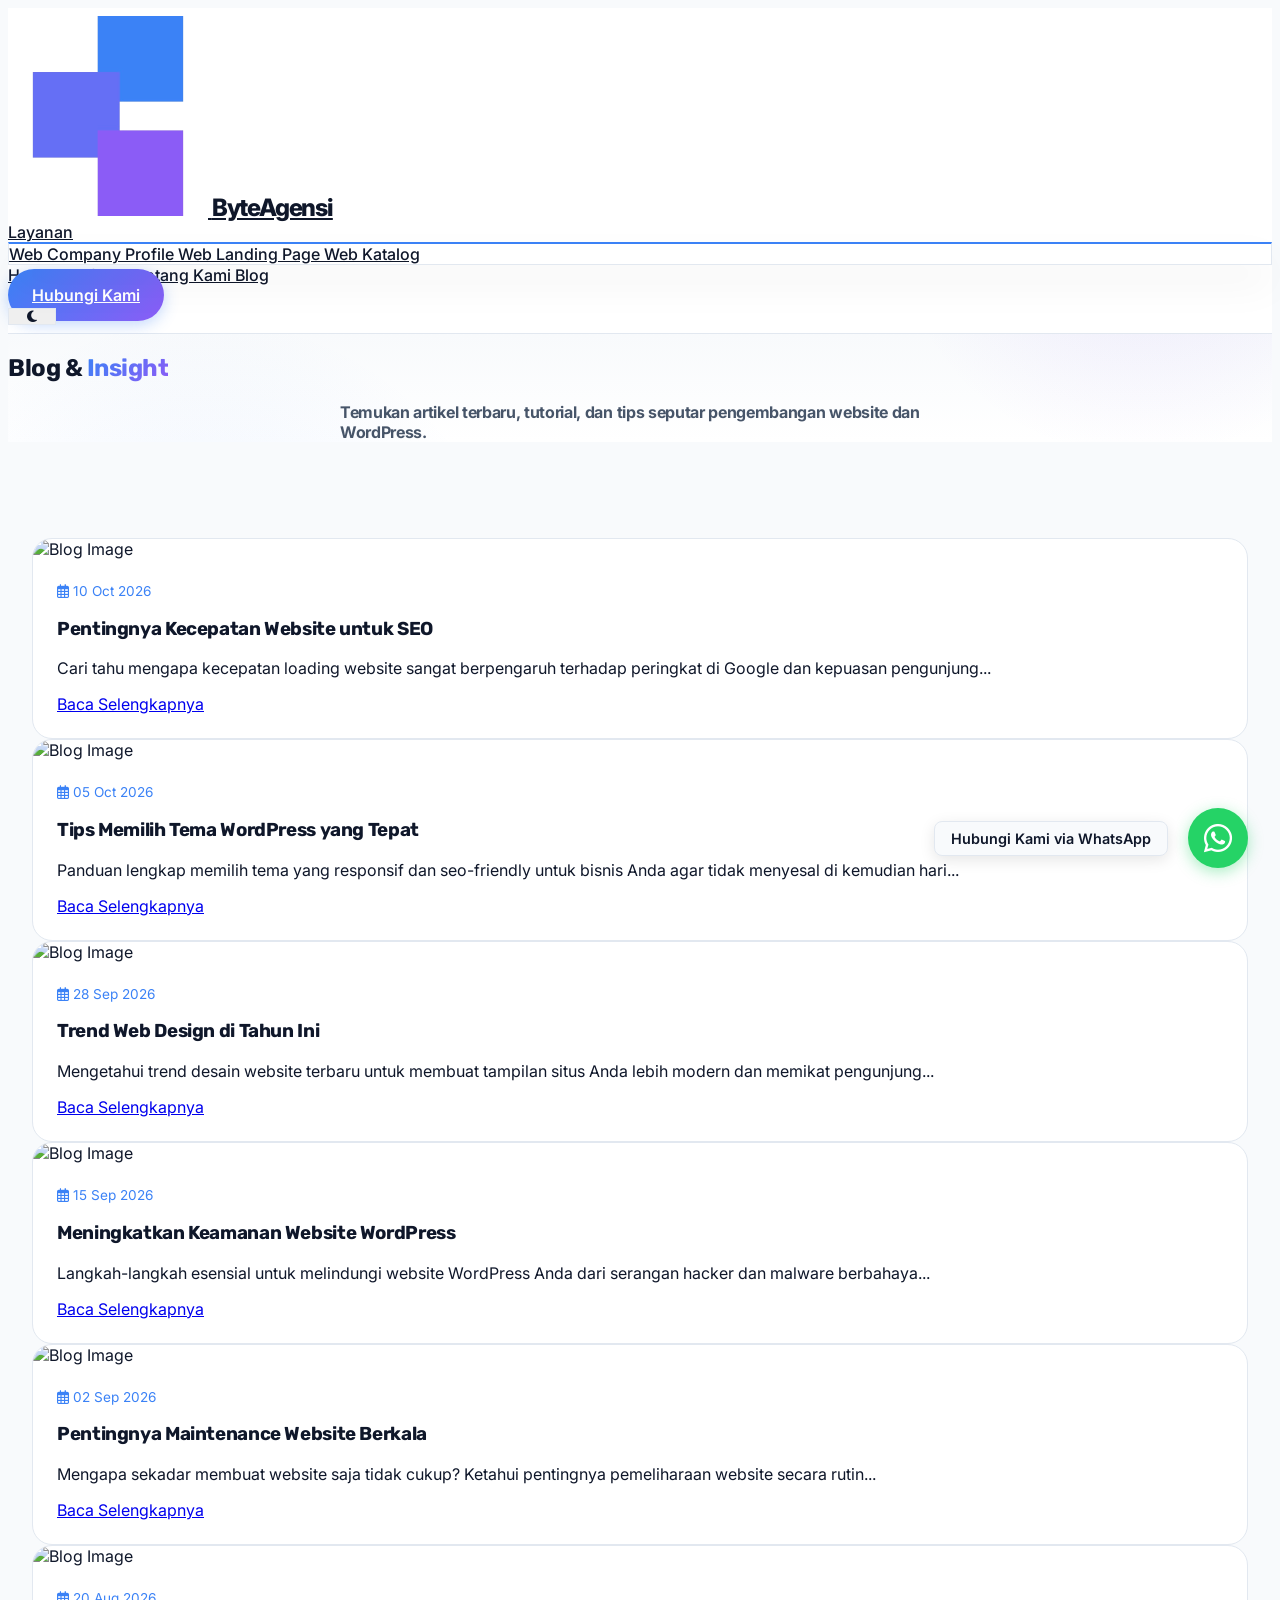
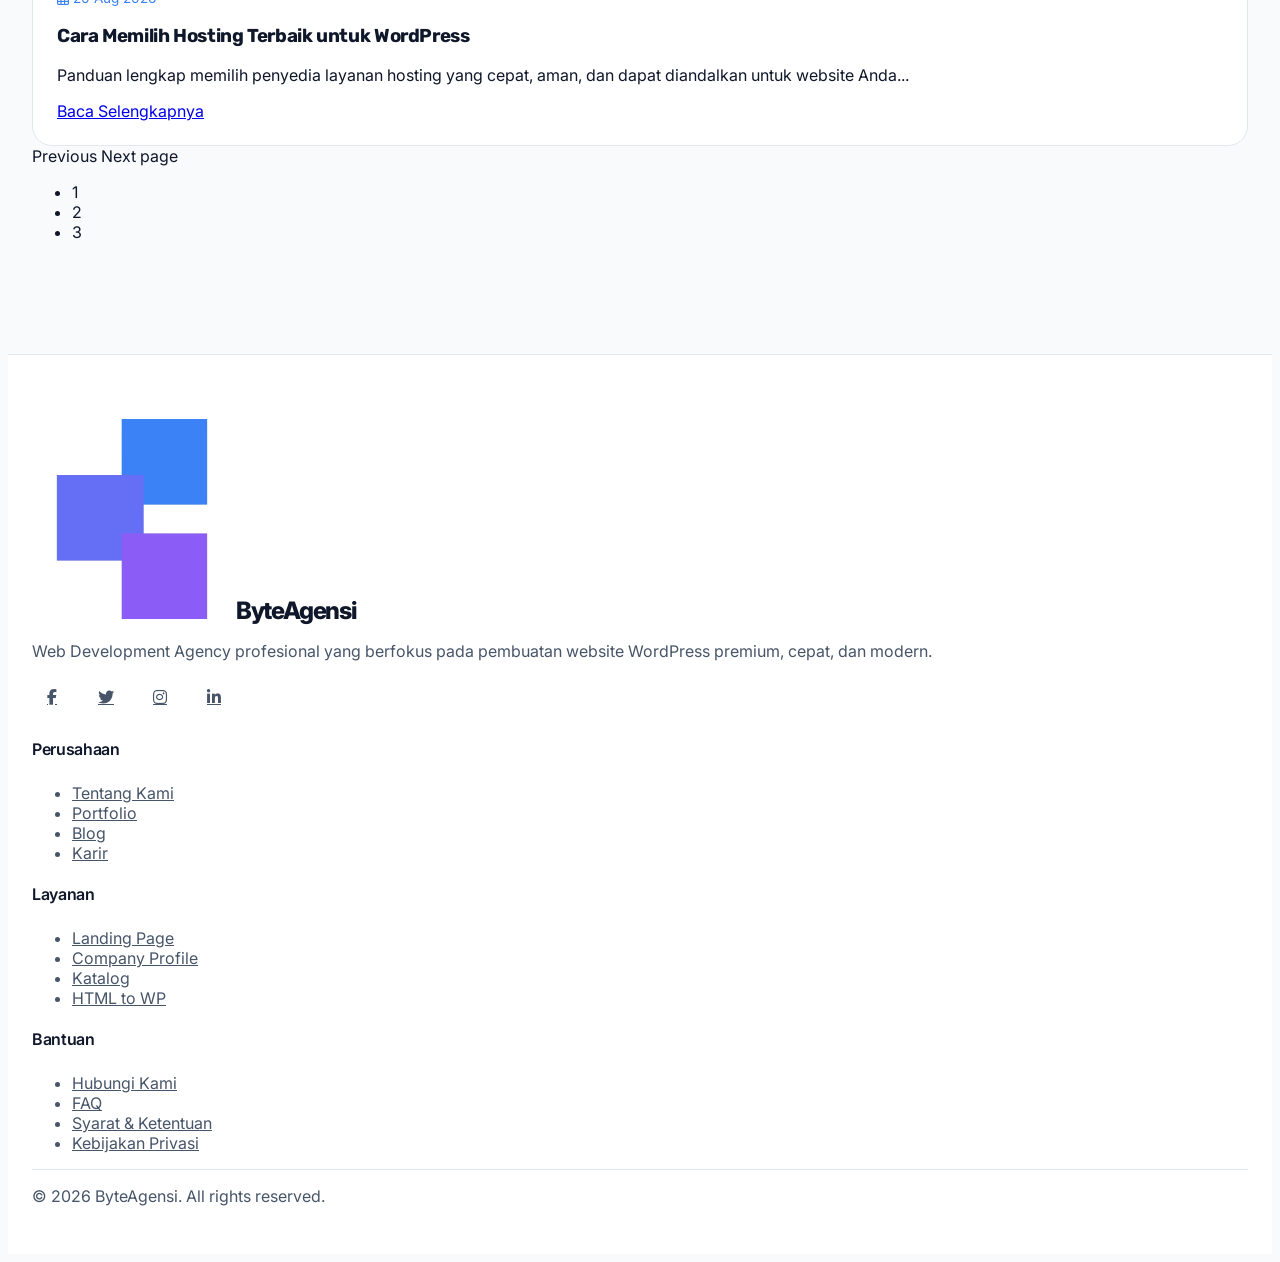
==== commit 0a00b807: "update design" ====
--- a/blog.html
+++ b/blog.html
@@ -14,7 +14,7 @@
     <!-- Custom CSS -->
     <link rel="stylesheet" href="assets/css/style.css">
     <!-- Favicon -->
-    <link rel="icon" type="image/x-icon" href="/assets//images//ByteAgensi-facicon.ico">
+    <link rel="icon" type="image/x-icon" href="./assets/images/ByteAgensi-facicon.ico">
 </head>
 
 <body>
@@ -24,7 +24,7 @@
         <div class="container">
             <div class="navbar-brand">
                 <a class="navbar-item" href="index.html">
-                    <img src="/assets/images/ByteAgensi-logo.png" class="mr-2" />
+                    <img src="./assets/images/ByteAgensi-logo.png" class="mr-2" />
                     <span>ByteAgensi</span>
                 </a>
 
@@ -40,7 +40,7 @@
                     <div class="navbar-item has-dropdown is-hoverable">
                         <div class="navbar-link-wrapper">
                             <a href="layanan.html" class="navbar-link">
-                                    Layanan Kami
+                                Layanan
                             </a>
                             <span class="dropdown-toggle">
                                 <i class="fas fa-chevron-down"></i>
@@ -48,18 +48,18 @@
                         </div>
                         <div class="navbar-dropdown">
                             <a href="layanan.html" class="navbar-item">
-                                Website Company Profile
+                                Web Company Profile
                             </a>
                             <a href="layanan.html" class="navbar-item">
-                                Website Landing Page
+                                Web Landing Page
                             </a>
                             <a href="layanan.html" class="navbar-item">
-                                Website Katalog
+                                Web Katalog
                             </a>
                         </div>
                     </div>
                     <a href="harga.html" class="navbar-item">
-                        Harga &amp; Paket
+                        Harga
                     </a>
                     <a href="portfolio.html" class="navbar-item">
                         Portfolio
@@ -71,8 +71,7 @@
                         Blog
                     </a>
                     <div class="navbar-item">
-                        <a href="kontak.html" class="button is-primary is-rounded is-small"
-                            style="padding: 1rem 1.5rem;">
+                        <a href="kontak.html" class="button is-primary is-rounded" style="padding: 1rem 1.5rem;">
                             Hubungi Kami
                         </a>
                     </div>
@@ -221,7 +220,7 @@
                 <div class="column is-4">
                     <div class="navbar-brand">
                         <span class="navbar-item px-0">
-                            <img src="/assets/images/ByteAgensi-logo.png" class="mr-2" />
+                            <img src="./assets/images/ByteAgensi-logo.png" class="mr-2" />
                             <span>ByteAgensi</span>
                         </span>
                     </div>
@@ -268,6 +267,11 @@
         </div>
     </footer>
 
+    <!-- Floating WhatsApp Button -->
+    <a href="https://wa.me/6281234567890" class="floating-whatsapp" target="_blank" aria-label="Chat with us on WhatsApp">
+        <i class="fab fa-whatsapp"></i>
+    </a>
+
     <!-- Custom JS -->
     <script src="assets/js/main.js"></script>
 </body>
--- a/assets/css/style.css
+++ b/assets/css/style.css
@@ -1,4 +1,5 @@
-@import url('https://fonts.googleapis.com/css2?family=Rubik:wght@300;400;500;600;700;800&display=swap');
+/* @import url('https://fonts.googleapis.com/css2?family=Inter:ital,opsz,wght@0,14..32,100..900;1,14..32,100..900&display=swap'); */
+@import url('https://fonts.googleapis.com/css2?family=Inter:ital,opsz,wght@0,14..32,100..900;1,14..32,100..900&family=Rubik:ital,wght@0,300..900;1,300..900&display=swap');
 
 :root {
   --primary-color: #3b82f6;
@@ -12,7 +13,7 @@
   --text-main: #0f172a;
   --text-muted: #475569;
   --border-color: #e2e8f0;
-  --navbar-bg: rgba(255, 255, 255, 0.8);
+  --navbar-bg: rgba(255, 255, 255, 1);
   --footer-bg: #ffffff;
   --hero-gradient-1: rgba(59, 130, 246, 0.1);
   --hero-gradient-2: rgba(139, 92, 246, 0.1);
@@ -38,7 +39,7 @@
 }
 
 html, body {
-  font-family: 'Rubik', sans-serif;
+  font-family: 'Inter', sans-serif;
   background-color: var(--bg-dark);
   color: var(--text-main);
   scroll-behavior: smooth;
@@ -49,6 +50,10 @@
   color: var(--text-main) !important;
   font-weight: 700;
   letter-spacing: -0.02em;
+}
+
+h1, h2, h3 {
+  font-family: 'Rubik', sans-serif;
 }
 
 .subtitle {
@@ -117,6 +122,7 @@
   border: 1px solid var(--border-color) !important;
   border-top: 2px solid var(--primary-color) !important;
   box-shadow: var(--card-shadow) !important;
+  font-size: 1rem;
 }
 
 .navbar-dropdown a.navbar-item:hover {
@@ -138,6 +144,7 @@
 .theme-mode-toggle {
   width: 3rem;
   padding: 0 !important;
+  border: 1px solid var(--border-color) !important;
 }
 .theme-mode-toggle:hover {
   text-decoration: none !important;
@@ -363,6 +370,37 @@
   gap: 10px;
 }
 
+/* Forms */
+.label {
+  color: var(--text-main);
+}
+
+.input, .textarea, .select select {
+  background-color: var(--bg-card);
+  border-color: var(--border-color);
+  color: var(--text-main);
+  border-radius: 10px;
+  box-shadow: none;
+}
+
+.input::placeholder, .textarea::placeholder {
+  color: var(--text-muted);
+}
+
+.input:focus, .textarea:focus, .select select:focus {
+  border-color: var(--primary-color);
+  box-shadow: 0 0 0 0.125em rgba(59, 130, 246, 0.25);
+}
+
+.select:not(.is-multiple):not(.is-loading)::after {
+  border-color: var(--text-main);
+}
+
+.select select option {
+  background-color: var(--bg-card);
+  color: var(--text-main);
+}
+
 /* Footer */
 .footer {
   background-color: var(--footer-bg);
@@ -486,4 +524,54 @@
   .navbar-item.has-dropdown.is-active .dropdown-toggle i {
     transform: rotate(180deg);
   }
+}
+
+/* Floating WhatsApp Button */
+.floating-whatsapp {
+  position: fixed;
+  bottom: 2rem;
+  right: 2rem;
+  background-color: #25D366;
+  color: white;
+  width: 60px;
+  height: 60px;
+  border-radius: 50%;
+  display: flex;
+  align-items: center;
+  justify-content: center;
+  font-size: 2rem;
+  box-shadow: 0 4px 15px rgba(37, 211, 102, 0.4);
+  z-index: 1000;
+  transition: all 0.3s ease;
+  text-decoration: none;
+}
+
+.floating-whatsapp:hover {
+  transform: scale(1.1) translateY(-5px);
+  color: white;
+  box-shadow: 0 8px 25px rgba(37, 211, 102, 0.6);
+}
+
+.floating-whatsapp::before {
+  content: 'Hubungi Kami via WhatsApp';
+  position: absolute;
+  right: 80px;
+  background-color: var(--bg-dark);
+  color: var(--text-main);
+  padding: 0.5rem 1rem;
+  border-radius: 8px;
+  font-size: 0.9rem;
+  font-weight: 600;
+  white-space: nowrap;
+  opacity: 1;
+  visibility: visible;
+  transition: all 0.3s ease;
+  box-shadow: 0 4px 15px rgba(0,0,0,0.1);
+  border: 1px solid var(--border-color);
+  pointer-events: none;
+}
+
+[data-theme="dark"] .floating-whatsapp::before {
+  box-shadow: 0 4px 15px rgba(0,0,0,0.5);
+  background-color: var(--bg-dark);
 }
